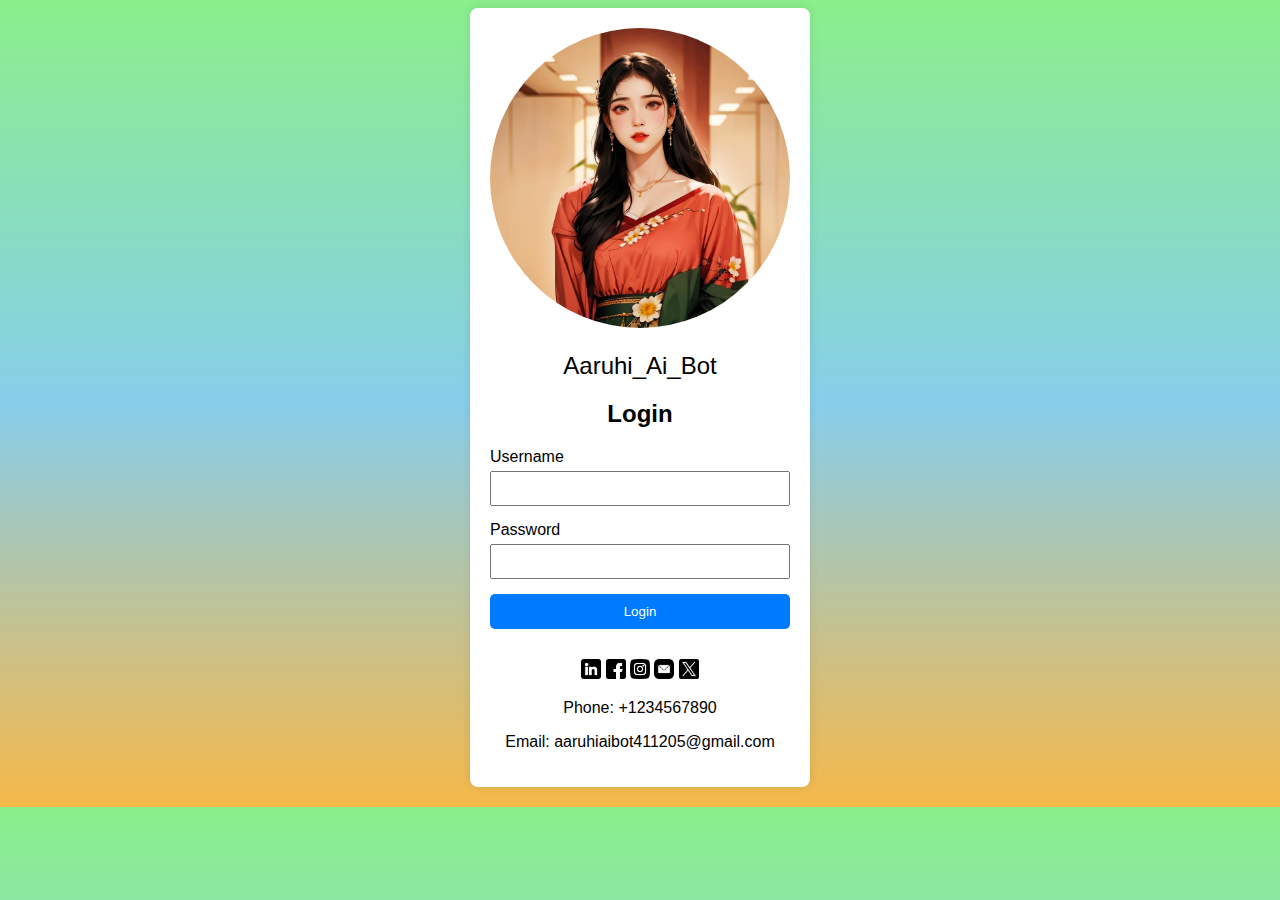
==== index.html @ 54c596e8 "kitchen" ====
<!DOCTYPE html>
<html lang="en">
<head>
    <meta charset="UTF-8">
    <meta name="viewport" content="width=device-width, initial-scale=1.0">
    <title>Login</title>
    <style>
        body {
            background: linear-gradient(to top,rgb(245, 184, 72),skyblue,rgb(139, 239, 139));
            font-family: Arial, sans-serif;
            background-color: #f0f0f0;
            display: flex;
            justify-content: center;
            align-items: center;
            height: auto;
            margin-bottom: 20px;
        }
        .container {
            background-color: #fff;
            padding: 20px;
            border-radius: 8px;
            box-shadow: 0 0 10px rgba(0, 0, 0, 0.1);
            width: 300px;
            text-align: center;
        }
        .form-group {
            margin-bottom: 15px;
            text-align: left;
        }
        label {
            display: block;
            margin-bottom: 5px;
        }
        input {
            width: 100%;
            padding: 8px;
            box-sizing: border-box;
        }
        button {
            width: 100%;
            padding: 10px;
            background-color: #007bff;
            color: #fff;
            border: none;
            border-radius: 5px;
            cursor: pointer;
        }
        button:hover {
            background-color: #0056b3;
        }
        .logo {
            margin-bottom: 20px;
        }
        .logo img {
            max-width: 100%;
            height: auto;
        }
        .website-name {
            font-size: 1.5em;
            margin-bottom: 20px;
        }
        .footer{
    text-align: center;
    bottom: 0%;
    padding-top: 30px;
    </style>
</head>
<body>
    <div class="container" id="form-container">
        <div class="logo">
            <img src="./static/img/logo.jpg" style="border-radius: 50%;"> <!-- Replace with your logo image path -->
        </div>
        <div class="website-name">Aaruhi_Ai_Bot</div>
        <div id="login">
            <h2>Login</h2>
            <div class="form-group">
                <label for="username">Username</label>
                <input type="text" id="username" required>
            </div>
            <div class="form-group">
                <label for="password">Password</label>
                <input type="password" id="password" required>
            </div>
            <button onclick="login()">Login</button>
        </div>
        <div class="footer">
        <div class="social-icons">
            <a href="https://www.linkedin.com/in/aaruhi-ai-bot-361889315?utm_source=share&utm_campaign=share_via&utm_content=profile&utm_medium=android_app"><img src="./static/img/linkedin_3536569.png" height="20" width="20"></a>
            <a href="https://www.facebook.com/profile.php?id=61561541960481&mibextid=ZbWKwL"><img src="./static/img/facebook_733603.png" height="20" width="20"></a>
            <a href="https://www.instagram.com/aaruhi_ai_bot"><img src="./static/img/instagram_3938052.png" height="20" width="20"></a>
            <a href="mailto:aaruhiaibot411205@gmail.com"><img src="./static/img/envelope_9046102.png" height="20" width="20"></a>
            <a href="https://x.com/Aaruhi_Ai_Bot?s=09"><img src="./static/img/twitter_5968830.png" height="20" width="20"></a>
        </div>
        <div class="contact-info">
            <p>Phone: +1234567890</p>
            <p>Email: aaruhiaibot411205@gmail.com</p>
        </div>
    </div>
    </div>

    <script>
        function login() {
            const username = document.getElementById('username').value;
            const password = document.getElementById('password').value;
            if (username === 'Vardhan' && password === '411205') {
                alert('Login successful!');
                window.location.href = 'home.html'; // Replace with your actual home page
            } else {
                alert('Invalid username or password.');
            }
        }
    </script>
</body>
</html>
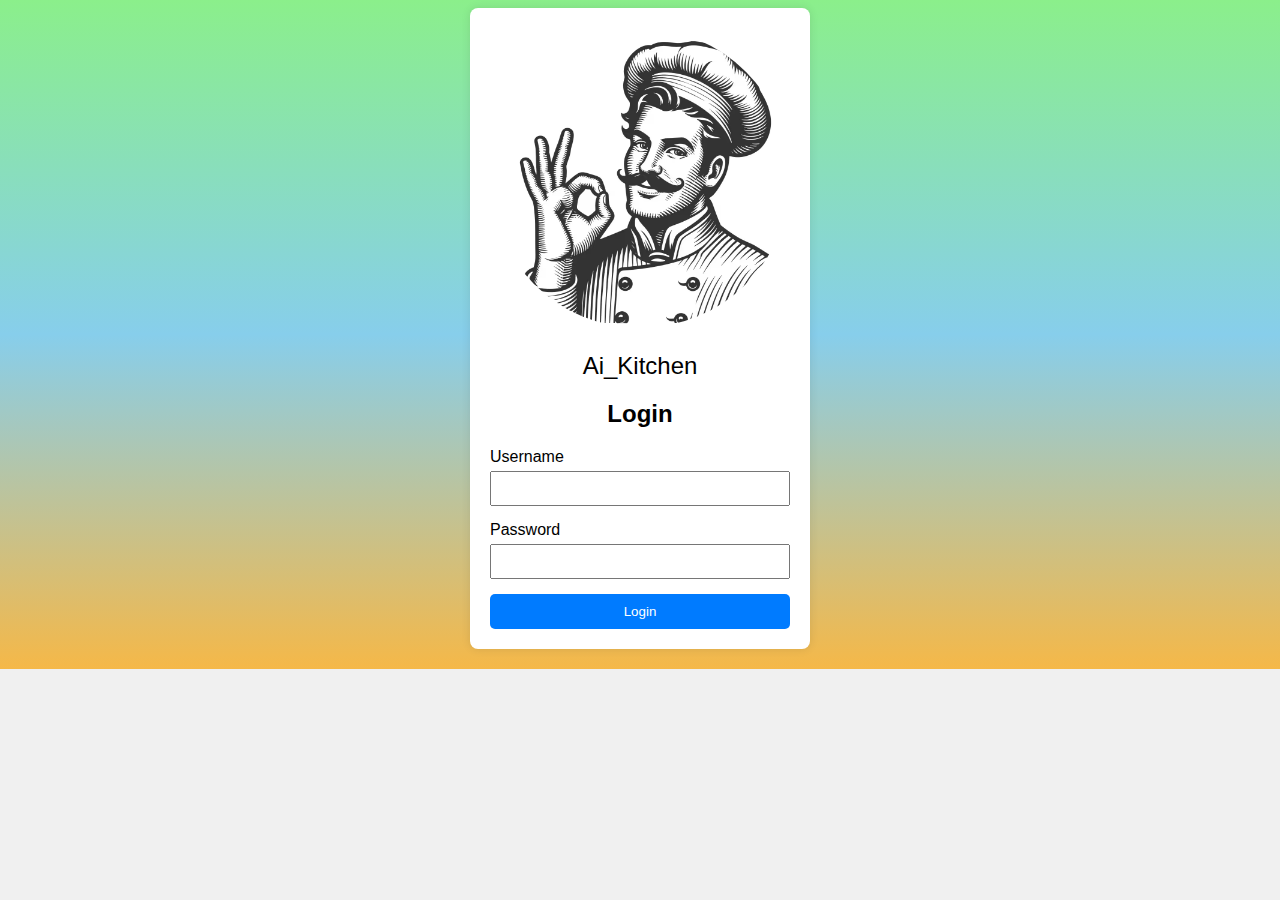
==== commit 854e3d08: "kitchen" ====
--- a/index.html
+++ b/index.html
@@ -10,6 +10,7 @@
             font-family: Arial, sans-serif;
             background-color: #f0f0f0;
             display: flex;
+            background-repeat: no-repeat;
             justify-content: center;
             align-items: center;
             height: auto;
@@ -68,9 +69,9 @@
 <body>
     <div class="container" id="form-container">
         <div class="logo">
-            <img src="./static/img/logo.jpg" style="border-radius: 50%;"> <!-- Replace with your logo image path -->
+            <img src="./static/img/logo.avif" style="border-radius: 50%;"> <!-- Replace with your logo image path -->
         </div>
-        <div class="website-name">Aaruhi_Ai_Bot</div>
+        <div class="website-name">Ai_Kitchen</div>
         <div id="login">
             <h2>Login</h2>
             <div class="form-group">
@@ -83,26 +84,13 @@
             </div>
             <button onclick="login()">Login</button>
         </div>
-        <div class="footer">
-        <div class="social-icons">
-            <a href="https://www.linkedin.com/in/aaruhi-ai-bot-361889315?utm_source=share&utm_campaign=share_via&utm_content=profile&utm_medium=android_app"><img src="./static/img/linkedin_3536569.png" height="20" width="20"></a>
-            <a href="https://www.facebook.com/profile.php?id=61561541960481&mibextid=ZbWKwL"><img src="./static/img/facebook_733603.png" height="20" width="20"></a>
-            <a href="https://www.instagram.com/aaruhi_ai_bot"><img src="./static/img/instagram_3938052.png" height="20" width="20"></a>
-            <a href="mailto:aaruhiaibot411205@gmail.com"><img src="./static/img/envelope_9046102.png" height="20" width="20"></a>
-            <a href="https://x.com/Aaruhi_Ai_Bot?s=09"><img src="./static/img/twitter_5968830.png" height="20" width="20"></a>
-        </div>
-        <div class="contact-info">
-            <p>Phone: +1234567890</p>
-            <p>Email: aaruhiaibot411205@gmail.com</p>
-        </div>
-    </div>
     </div>
 
     <script>
         function login() {
             const username = document.getElementById('username').value;
             const password = document.getElementById('password').value;
-            if (username === 'Vardhan' && password === '411205') {
+            if (username === 'Ai_Kitchen' && password === '1234') {
                 alert('Login successful!');
                 window.location.href = 'home.html'; // Replace with your actual home page
             } else {
